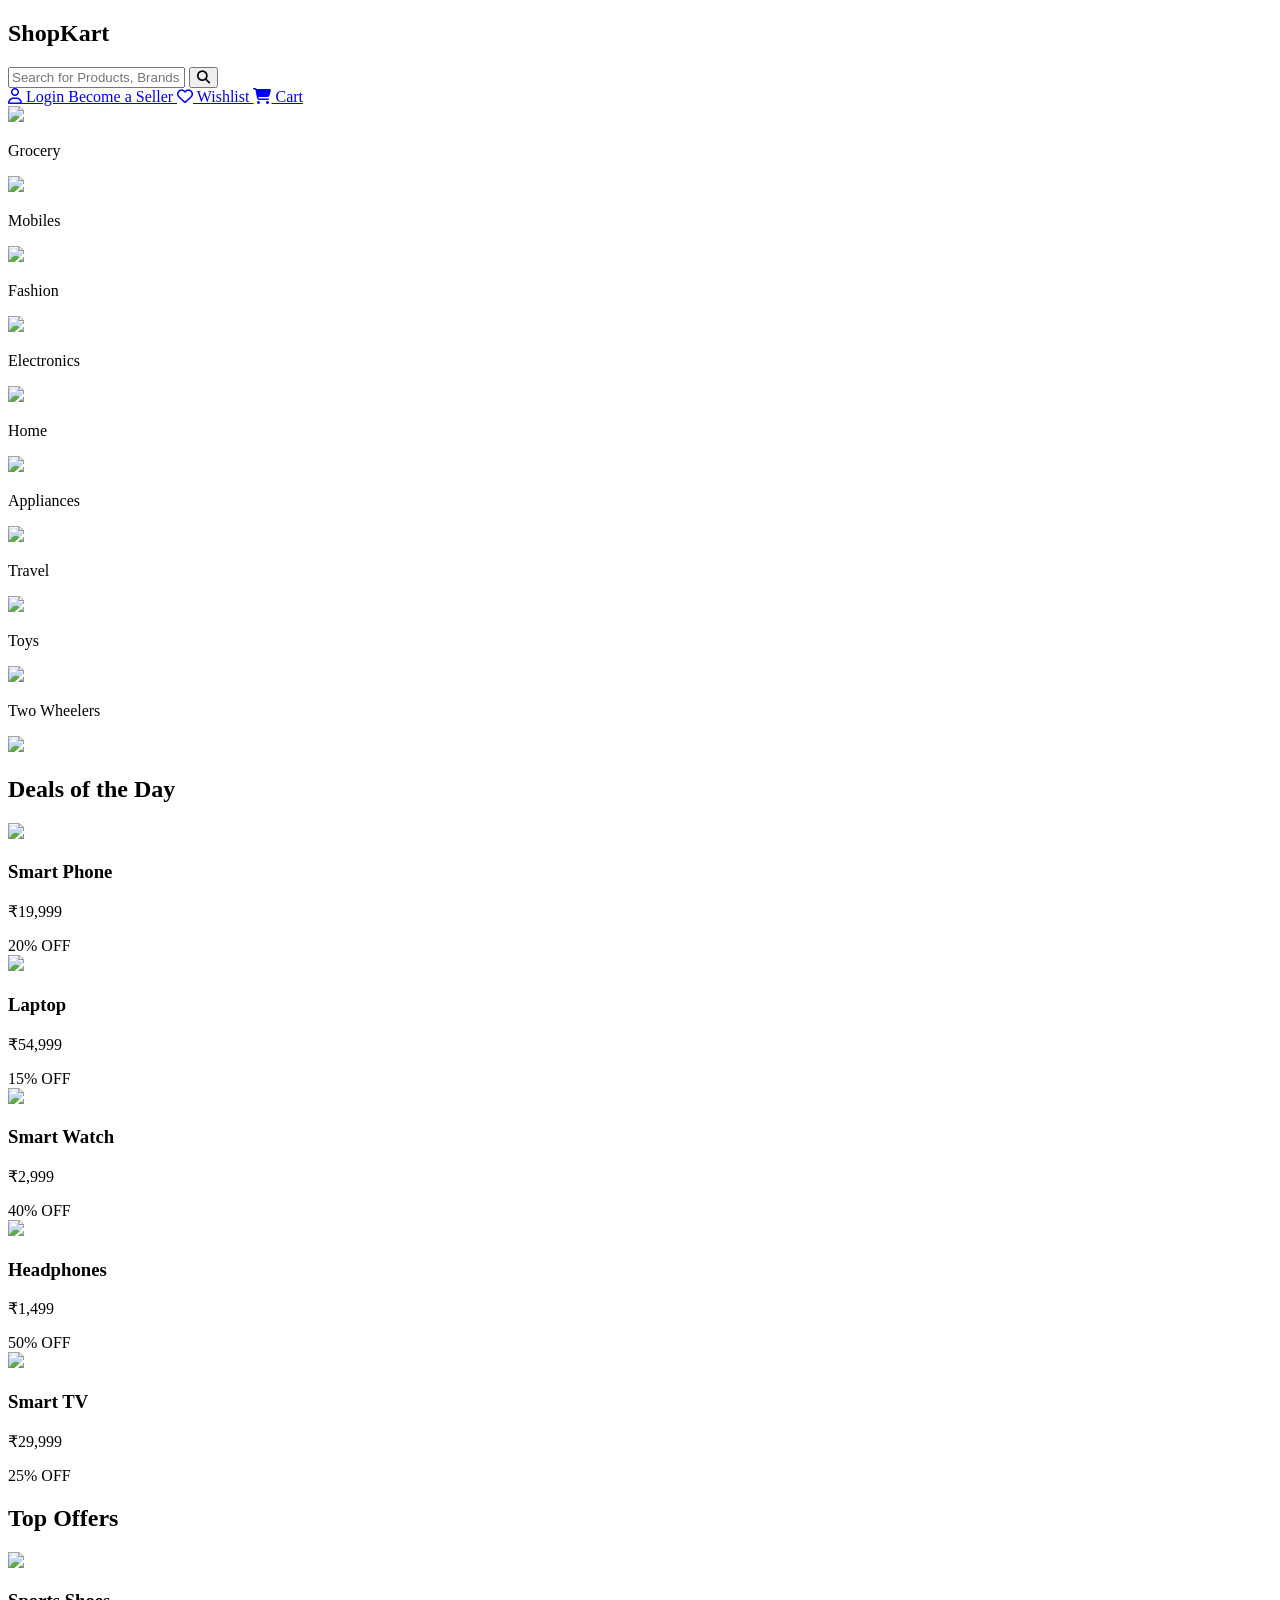
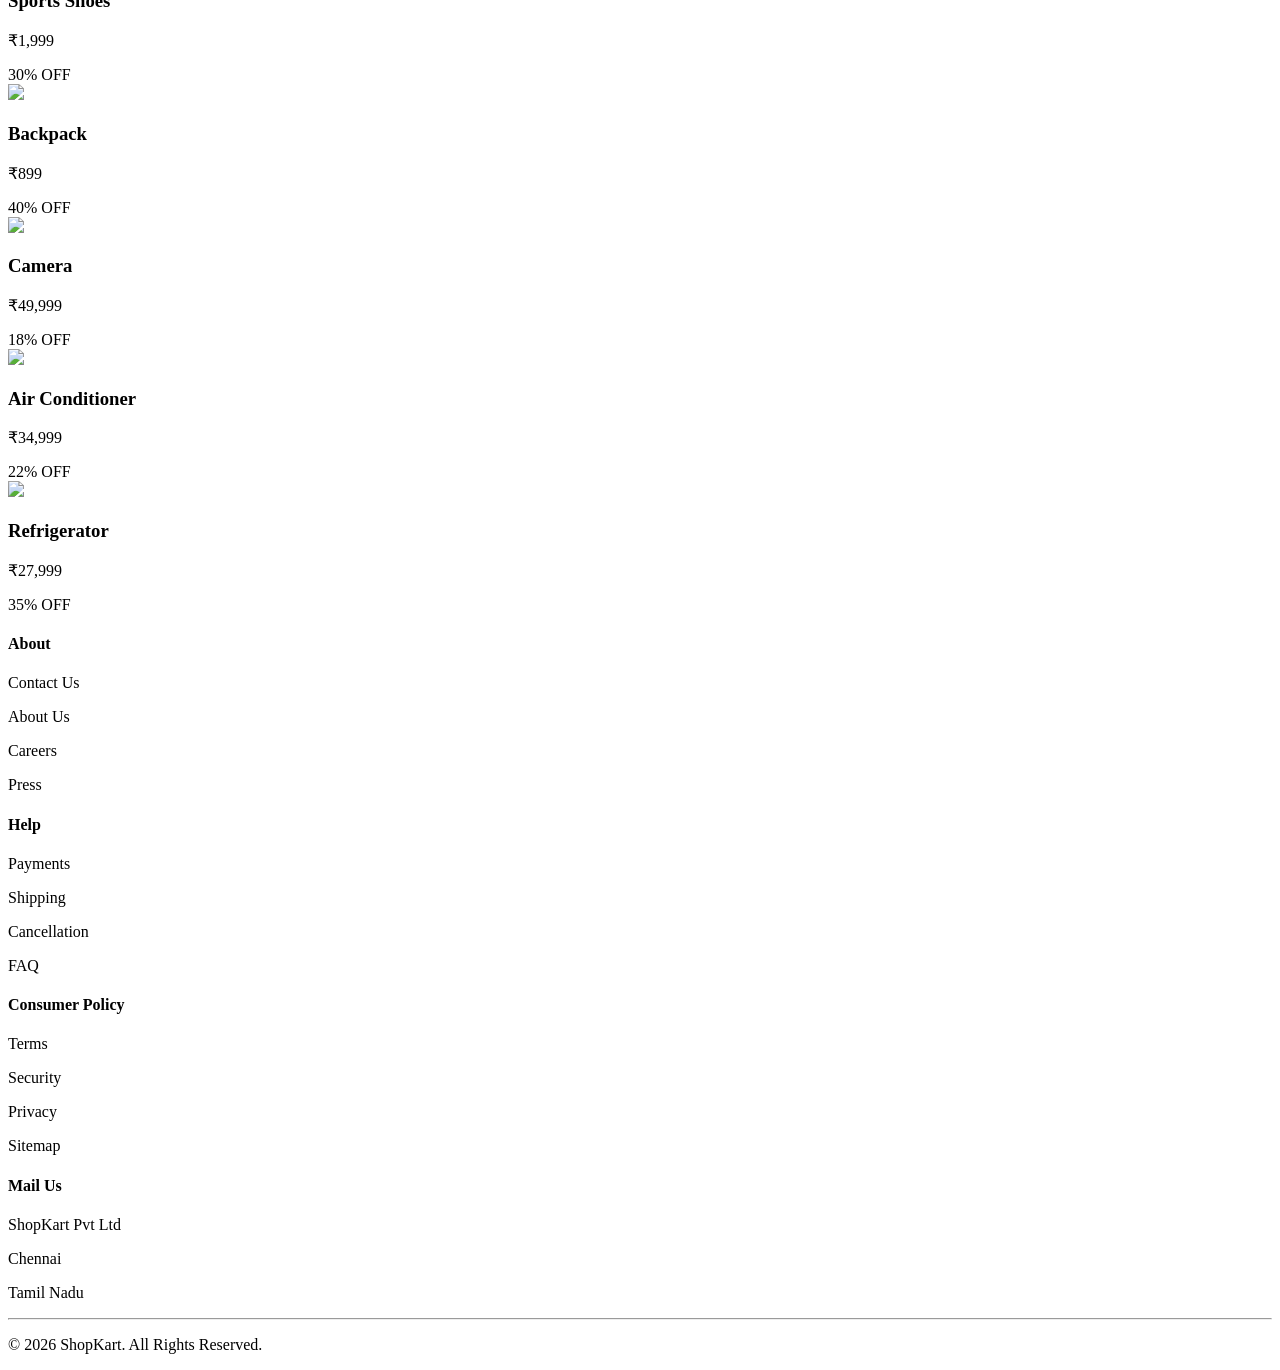
==== index.html @ f27321c1 "Added Flipkart clone pages" ====
<!DOCTYPE html>
<html lang="en">
<head>
    <meta charset="UTF-8">
    <meta name="viewport"
        content="width=device-width, initial-scale=1.0">

    <title>ShopKart</title>

    <link rel="stylesheet" href="style.css">

    <link rel="stylesheet"
    href="https://cdnjs.cloudflare.com/ajax/libs/font-awesome/6.6.0/css/all.min.css">

</head>

<body>

<!-- ================= NAVBAR ================= -->

<header>

<nav class="navbar">

    <div class="logo">
        <h2>ShopKart</h2>
    </div>

    <div class="search-box">
        <input type="text" placeholder="Search for Products, Brands and More">
        <button>
        <i class="fa-solid fa-magnifying-glass"></i>
        </button>
    </div>

    <div class="nav-menu">
        <a href="login.html">
        <i class="fa-regular fa-user"></i>
        Login
        </a>

<a href="#">
Become a Seller
</a>

<a href="wishlist.html">
<i class="fa-regular fa-heart"></i>
Wishlist
</a>

<a href="cart.html">
<i class="fa-solid fa-cart-shopping"></i>
Cart
</a>

</div>

</nav>

</header>

<!-- ================= CATEGORIES ================= -->

<section class="categories">

<div class="category">
<img src="images/grocery.png">
<p>Grocery</p>
</div>

<div class="category">
<img src="images/mobile.png">
<p>Mobiles</p>
</div>

<div class="category">
<img src="images/fashion.png">
<p>Fashion</p>
</div>

<div class="category">
<img src="images/electronics.png">
<p>Electronics</p>
</div>

<div class="category">
<img src="images/home.png">
<p>Home</p>
</div>

<div class="category">
<img src="images/appliances.png">
<p>Appliances</p>
</div>

<div class="category">
<img src="images/flight.png">
<p>Travel</p>
</div>

<div class="category">
<img src="images/toys.png">
<p>Toys</p>
</div>

<div class="category">
<img src="images/bike.png">
<p>Two Wheelers</p>
</div>

</section>

<!-- ================= HERO SECTION ================= -->

<section class="hero">

<div class="slider">

<img src="images/banner1.jpg">

</div>

</section>

<!-- ================= DEAL OF THE DAY ================= -->

<section class="product-section">

<h2>Deals of the Day</h2>

<div class="products">

<div class="card">

<img src="images/phone.jpg">

<h3>Smart Phone</h3>

<p class="price">₹19,999</p>

<span>20% OFF</span>

</div>

<div class="card">

<img src="images/laptop.jpg">

<h3>Laptop</h3>

<p class="price">₹54,999</p>

<span>15% OFF</span>

</div>

<div class="card">

<img src="images/watch.jpg">

<h3>Smart Watch</h3>

<p class="price">₹2,999</p>

<span>40% OFF</span>

</div>

<div class="card">

<img src="images/headphone.jpg">

<h3>Headphones</h3>

<p class="price">₹1,499</p>

<span>50% OFF</span>

</div>

<div class="card">

<img src="images/tv.jpg">

<h3>Smart TV</h3>

<p class="price">₹29,999</p>

<span>25% OFF</span>

</div>

</div>

</section>

<!-- ================= TOP OFFERS ================= -->

<section class="product-section">

<h2>Top Offers</h2>

<div class="products">

<div class="card">

<img src="images/shoe.jpg">

<h3>Sports Shoes</h3>

<p class="price">₹1,999</p>

<span>30% OFF</span>

</div>

<div class="card">

<img src="images/bag.jpg">

<h3>Backpack</h3>

<p class="price">₹899</p>

<span>40% OFF</span>

</div>

<div class="card">

<img src="images/camera.jpg">

<h3>Camera</h3>

<p class="price">₹49,999</p>

<span>18% OFF</span>

</div>

<div class="card">

<img src="images/ac.jpg">

<h3>Air Conditioner</h3>

<p class="price">₹34,999</p>

<span>22% OFF</span>

</div>

<div class="card">

<img src="images/fridge.jpg">

<h3>Refrigerator</h3>

<p class="price">₹27,999</p>

<span>35% OFF</span>

</div>

</div>

</section>

<!-- ================= FOOTER ================= -->

<footer>

<div class="footer-content">

<div>

<h4>About</h4>

<p>Contact Us</p>

<p>About Us</p>

<p>Careers</p>

<p>Press</p>

</div>

<div>

<h4>Help</h4>

<p>Payments</p>

<p>Shipping</p>

<p>Cancellation</p>

<p>FAQ</p>

</div>

<div>

<h4>Consumer Policy</h4>

<p>Terms</p>

<p>Security</p>

<p>Privacy</p>

<p>Sitemap</p>

</div>

<div>

<h4>Mail Us</h4>

<p>ShopKart Pvt Ltd</p>

<p>Chennai</p>

<p>Tamil Nadu</p>

</div>

</div>

<hr>

<p class="copyright">

© 2026 ShopKart. All Rights Reserved.

</p>

</footer>

</body>
</html>
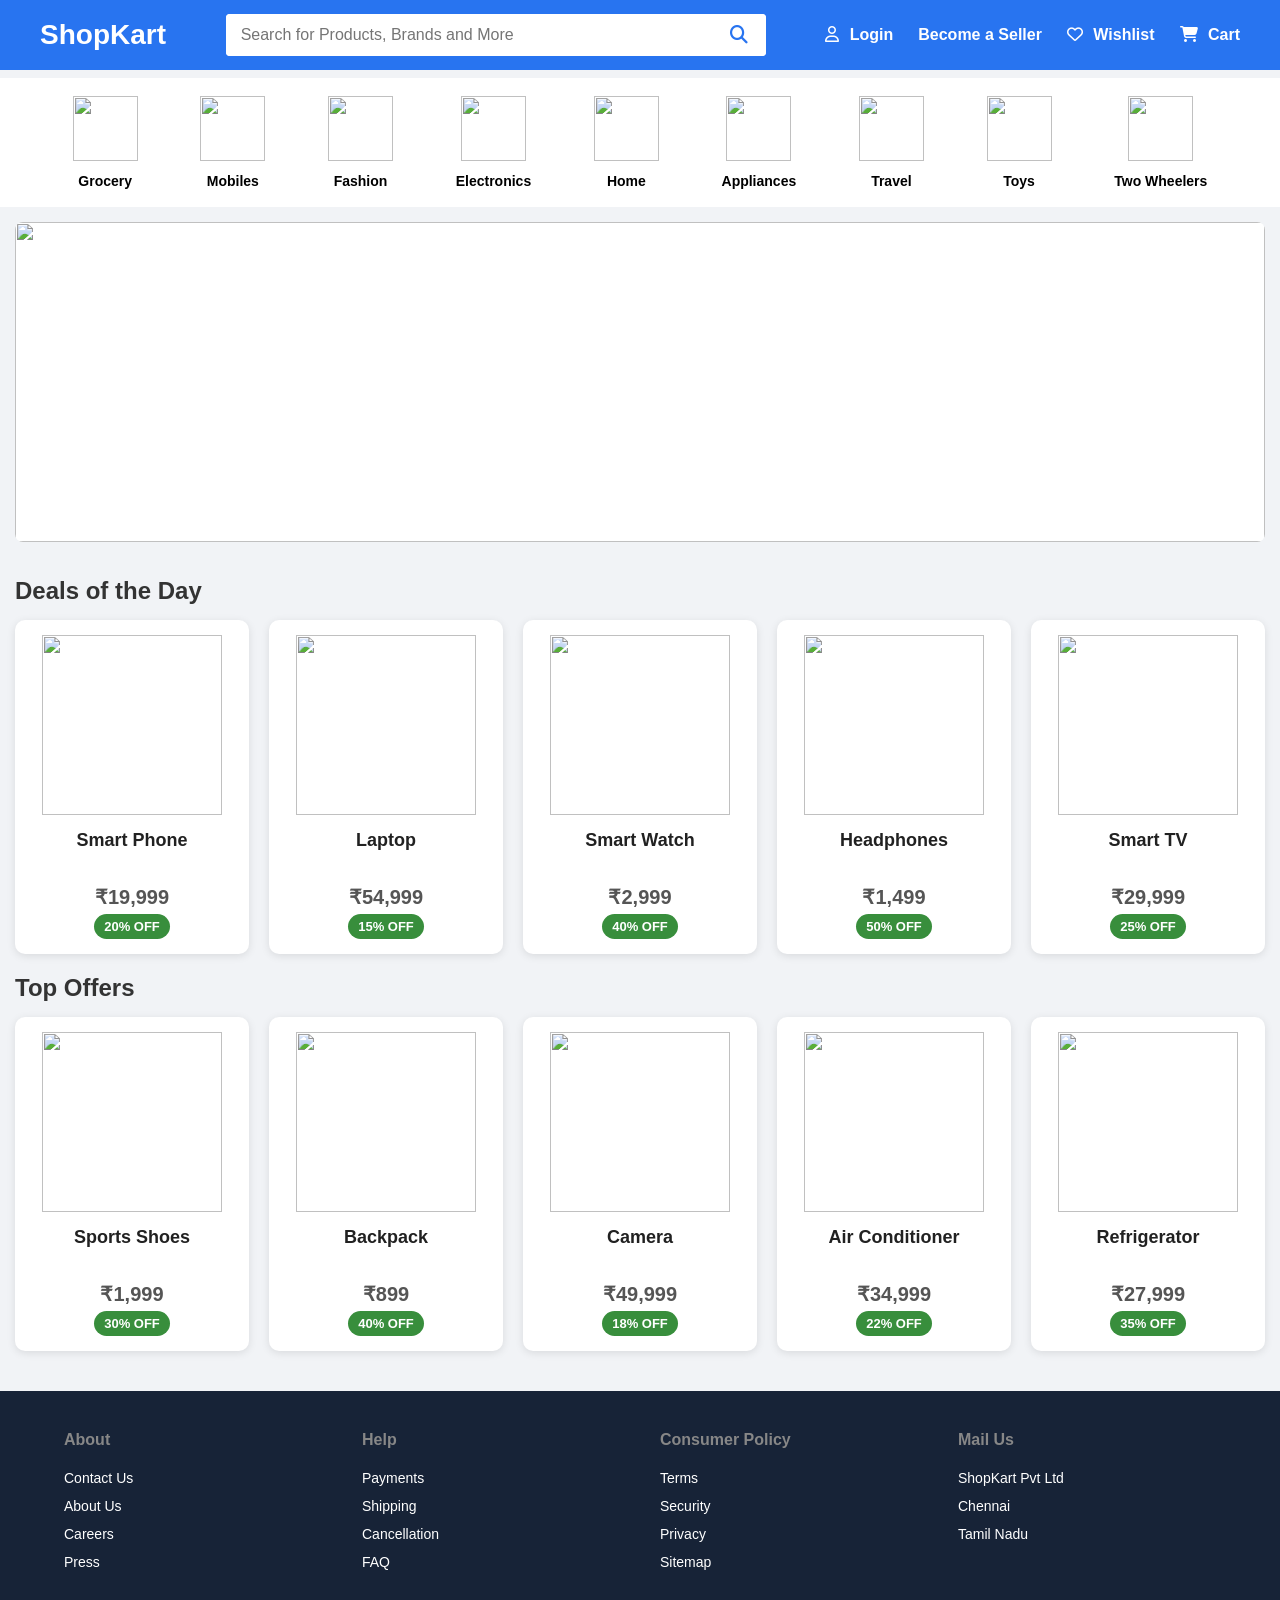
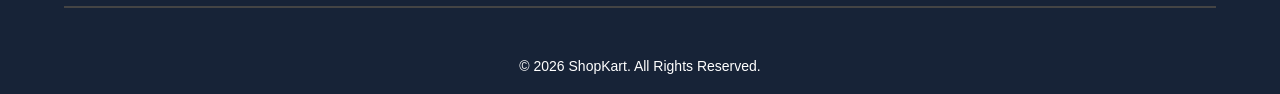
==== commit 422fdfcf: "Images types change" ====
--- a/index.html
+++ b/index.html
@@ -116,7 +116,7 @@
 
 <div class="slider">
 
-<img src="images/banner1.jpg">
+<img src="images/banner1.jpeg">
 
 </div>
 
@@ -132,7 +132,7 @@
 
 <div class="card">
 
-<img src="images/phone.jpg">
+<img src="images/phone.jpeg">
 
 <h3>Smart Phone</h3>
 
@@ -144,7 +144,7 @@
 
 <div class="card">
 
-<img src="images/laptop.jpg">
+<img src="images/laptop.jpeg">
 
 <h3>Laptop</h3>
 
@@ -156,7 +156,7 @@
 
 <div class="card">
 
-<img src="images/watch.jpg">
+<img src="images/watch.jpeg">
 
 <h3>Smart Watch</h3>
 
@@ -168,7 +168,7 @@
 
 <div class="card">
 
-<img src="images/headphone.jpg">
+<img src="images/headphone.jpeg">
 
 <h3>Headphones</h3>
 
@@ -180,7 +180,7 @@
 
 <div class="card">
 
-<img src="images/tv.jpg">
+<img src="images/tv.jpeg">
 
 <h3>Smart TV</h3>
 
@@ -216,7 +216,7 @@
 
 <div class="card">
 
-<img src="images/bag.jpg">
+<img src="images/bag.jpeg">
 
 <h3>Backpack</h3>
 
@@ -228,7 +228,7 @@
 
 <div class="card">
 
-<img src="images/camera.jpg">
+<img src="images/camera.jpeg">
 
 <h3>Camera</h3>
 
@@ -252,7 +252,7 @@
 
 <div class="card">
 
-<img src="images/fridge.jpg">
+<img src="images/fridge.jpeg">
 
 <h3>Refrigerator</h3>
 
@@ -339,4 +339,4 @@
 </footer>
 
 </body>
-</html>+</html>
--- a/style.css
+++ b/style.css
@@ -0,0 +1,573 @@
+/* ===========================
+   RESET
+=========================== */
+
+*{
+    margin:0;
+    padding:0;
+    box-sizing:border-box;
+    font-family:Arial, Helvetica, sans-serif;
+}
+
+body{
+    background:#f1f3f6;
+}
+
+/* ===========================
+   NAVBAR
+=========================== */
+
+.navbar{
+    width:100%;
+    height:70px;
+    background:#2874f0;
+    display:flex;
+    justify-content:space-between;
+    align-items:center;
+    padding:0 40px;
+    position:sticky;
+    top:0;
+    z-index:1000;
+}
+
+.logo h2{
+    color:white;
+    cursor:pointer;
+    font-size:28px;
+}
+
+/* ===========================
+   SEARCH BOX
+=========================== */
+
+.search-box{
+    width:45%;
+    height:42px;
+    display:flex;
+    background:white;
+    border-radius:4px;
+    overflow:hidden;
+}
+
+.search-box input{
+    width:100%;
+    border:none;
+    outline:none;
+    padding-left:15px;
+    font-size:16px;
+}
+
+.search-box button{
+    width:60px;
+    border:none;
+    background:white;
+    color:#2874f0;
+    cursor:pointer;
+    font-size:18px;
+}
+
+.search-box button:hover{
+    background:#f5f5f5;
+}
+
+/* ===========================
+   NAV LINKS
+=========================== */
+
+.nav-menu{
+    display:flex;
+    align-items:center;
+    gap:25px;
+}
+
+.nav-menu a{
+    text-decoration:none;
+    color:white;
+    font-size:16px;
+    font-weight:600;
+    transition:.3s;
+}
+
+.nav-menu a:hover{
+    color:#ffe500;
+}
+
+.nav-menu i{
+    margin-right:6px;
+}
+
+/* ===========================
+   CATEGORIES
+=========================== */
+
+.categories{
+    width:100%;
+    background:white;
+    display:flex;
+    justify-content:space-evenly;
+    align-items:center;
+    padding:18px 10px;
+    margin-top:8px;
+}
+
+.category{
+    text-align:center;
+    cursor:pointer;
+    transition:.3s;
+}
+
+.category img{
+    width:65px;
+    height:65px;
+    object-fit:contain;
+}
+
+.category p{
+    margin-top:8px;
+    font-size:14px;
+    font-weight:600;
+}
+
+.category:hover{
+    transform:translateY(-5px);
+}
+
+/* ===========================
+   HERO SECTION
+=========================== */
+
+.hero{
+    width:100%;
+    padding:15px;
+}
+
+.slider{
+    width:100%;
+    height:320px;
+    border-radius:8px;
+    overflow:hidden;
+    background:white;
+}
+
+.slider img{
+    width:100%;
+    height:100%;
+    object-fit:cover;
+    display:block;
+}
+
+/* ===========================
+   SECTION TITLE
+=========================== */
+
+.product-section{
+    margin:20px 15px;
+}
+
+.product-section h2{
+    font-size:24px;
+    margin-bottom:15px;
+    color:#333;
+}
+
+/* ===========================
+   PRODUCTS GRID
+=========================== */
+
+.products{
+    display:grid;
+    grid-template-columns:repeat(auto-fit,minmax(220px,1fr));
+    gap:20px;
+}
+
+/* ===========================
+   PRODUCT CARD
+=========================== */
+
+.card{
+    background:#fff;
+    border-radius:10px;
+    padding:15px;
+    text-align:center;
+    box-shadow:0 2px 8px rgba(0,0,0,0.1);
+    transition:0.3s ease;
+    cursor:pointer;
+}
+
+.card:hover{
+    transform:translateY(-8px);
+    box-shadow:0 8px 18px rgba(0,0,0,0.2);
+}
+
+/* ===========================
+   PRODUCT IMAGE
+=========================== */
+
+.card img{
+    width:180px;
+    height:180px;
+    object-fit:contain;
+    margin-bottom:15px;
+    transition:0.3s;
+}
+
+.card:hover img{
+    transform:scale(1.08);
+}
+
+/* ===========================
+   PRODUCT NAME
+=========================== */
+
+.card h3{
+    font-size:18px;
+    color:#212121;
+    margin-bottom:10px;
+    height:45px;
+}
+
+/* ===========================
+   PRICE
+=========================== */
+
+.price{
+    font-size:20px;
+    font-weight:bold;
+    color:#000;
+    margin-bottom:10px;
+}
+
+/* ===========================
+   DISCOUNT BADGE
+=========================== */
+
+.card span{
+    display:inline-block;
+    background:#388e3c;
+    color:#fff;
+    padding:5px 10px;
+    border-radius:20px;
+    font-size:13px;
+    font-weight:bold;
+}
+
+/* ===========================
+   PRODUCT DESCRIPTION
+=========================== */
+
+.card p{
+    margin:5px 0;
+    color:#555;
+}
+
+/* ===========================
+   BUTTONS
+=========================== */
+
+.btn-group{
+    display:flex;
+    justify-content:center;
+    gap:10px;
+    margin-top:15px;
+}
+
+.btn{
+    padding:10px 18px;
+    border:none;
+    border-radius:5px;
+    cursor:pointer;
+    font-size:14px;
+    font-weight:bold;
+    transition:0.3s;
+}
+
+.buy-btn{
+    background:#fb641b;
+    color:#fff;
+}
+
+.buy-btn:hover{
+    background:#e85a17;
+}
+
+.cart-btn{
+    background:#ff9f00;
+    color:#fff;
+}
+
+.cart-btn:hover{
+    background:#f18f00;
+}
+
+/* ===========================
+   OFFER TAG
+=========================== */
+
+.offer{
+    color:#388e3c;
+    font-size:14px;
+    font-weight:bold;
+    margin-top:8px;
+}
+
+/* ===========================
+   RATING
+=========================== */
+
+.rating{
+    display:inline-block;
+    background:#388e3c;
+    color:#fff;
+    padding:3px 8px;
+    border-radius:4px;
+    font-size:13px;
+    margin-top:8px;
+}
+
+.rating i{
+    margin-left:3px;
+    font-size:11px;
+}
+
+/* ===========================
+   FOOTER
+=========================== */
+
+footer{
+    background:#172337;
+    color:#ffffff;
+    margin-top:40px;
+    padding-top:40px;
+}
+
+.footer-content{
+    width:90%;
+    margin:auto;
+    display:grid;
+    grid-template-columns:repeat(4,1fr);
+    gap:40px;
+}
+
+.footer-content h4{
+    color:#878787;
+    margin-bottom:15px;
+    font-size:16px;
+}
+
+.footer-content p{
+    font-size:14px;
+    line-height:28px;
+    cursor:pointer;
+    transition:0.3s;
+}
+
+.footer-content p:hover{
+    color:#2874f0;
+}
+
+footer hr{
+    margin:30px auto;
+    width:90%;
+    border:1px solid #444;
+}
+
+.copyright{
+    text-align:center;
+    padding:20px;
+    font-size:14px;
+}
+
+/* ===========================
+   SCROLLBAR
+=========================== */
+
+::-webkit-scrollbar{
+    width:10px;
+}
+
+::-webkit-scrollbar-track{
+    background:#f1f1f1;
+}
+
+::-webkit-scrollbar-thumb{
+    background:#2874f0;
+    border-radius:10px;
+}
+
+::-webkit-scrollbar-thumb:hover{
+    background:#0d5be1;
+}
+
+/* ===========================
+   SMOOTH SCROLL
+=========================== */
+
+html{
+    scroll-behavior:smooth;
+}
+
+/* ===========================
+   IMAGE HOVER
+=========================== */
+
+img{
+    transition:0.3s ease;
+}
+
+img:hover{
+    transform:scale(1.03);
+}
+
+/* ===========================
+   LINKS
+=========================== */
+
+a{
+    transition:0.3s;
+}
+
+a:hover{
+    opacity:0.9;
+}
+
+/* ===========================
+   MOBILE RESPONSIVE
+=========================== */
+
+@media(max-width:992px){
+
+.navbar{
+    flex-direction:column;
+    height:auto;
+    padding:15px;
+}
+
+.search-box{
+    width:100%;
+    margin:15px 0;
+}
+
+.nav-menu{
+    gap:15px;
+    flex-wrap:wrap;
+    justify-content:center;
+}
+
+.categories{
+    flex-wrap:wrap;
+    gap:20px;
+}
+
+.footer-content{
+    grid-template-columns:repeat(2,1fr);
+}
+
+.slider{
+    height:220px;
+}
+
+}
+
+/* ===========================
+   TABLET
+=========================== */
+
+@media(max-width:768px){
+
+.products{
+    grid-template-columns:repeat(2,1fr);
+}
+
+.category img{
+    width:55px;
+    height:55px;
+}
+
+.logo h2{
+    font-size:24px;
+}
+
+.slider{
+    height:180px;
+}
+
+}
+
+/* ===========================
+   MOBILE
+=========================== */
+
+@media(max-width:576px){
+
+.products{
+    grid-template-columns:1fr;
+}
+
+.footer-content{
+    grid-template-columns:1fr;
+    text-align:center;
+}
+
+.category{
+    width:30%;
+}
+
+.search-box input{
+    font-size:14px;
+}
+
+.nav-menu{
+    font-size:14px;
+}
+
+.card img{
+    width:140px;
+    height:140px;
+}
+
+.product-section h2{
+    font-size:20px;
+}
+
+.slider{
+    height:150px;
+}
+
+}
+
+/* ===========================
+   CARD ANIMATION
+=========================== */
+
+.card{
+    animation:fadeUp 0.5s ease;
+}
+
+@keyframes fadeUp{
+
+0%{
+    opacity:0;
+    transform:translateY(20px);
+}
+
+100%{
+    opacity:1;
+    transform:translateY(0);
+}
+
+}
+
+/* ===========================
+   BUTTON EFFECT
+=========================== */
+
+button{
+    transition:0.3s ease;
+}
+
+button:hover{
+    transform:scale(1.05);
+}
+
+
+      
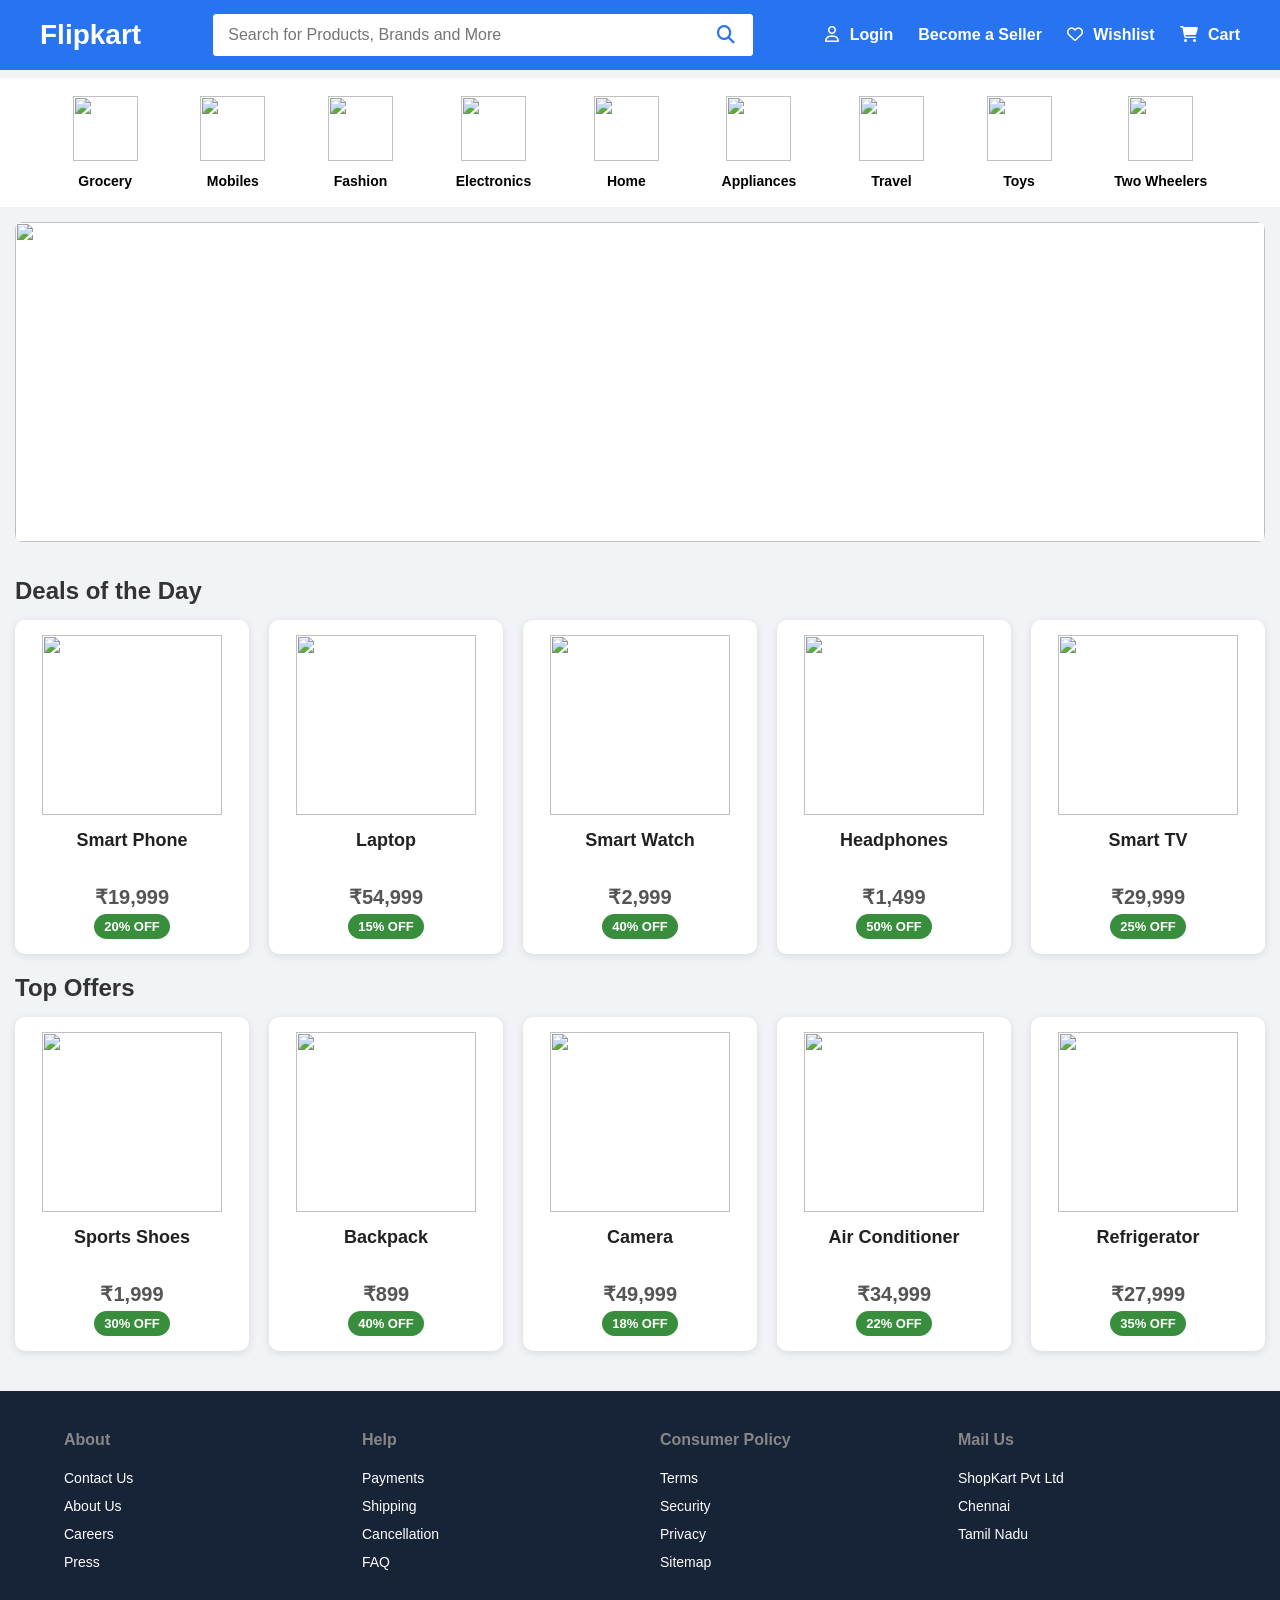
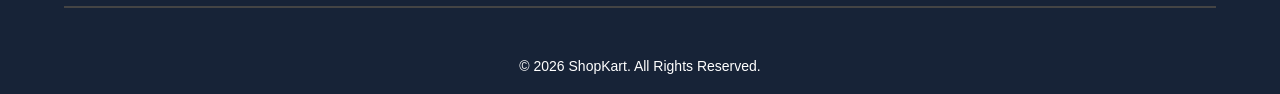
==== commit eca0c108: "Update index.html" ====
--- a/index.html
+++ b/index.html
@@ -5,7 +5,7 @@
     <meta name="viewport"
         content="width=device-width, initial-scale=1.0">
 
-    <title>ShopKart</title>
+    <title>Flipkart</title>
 
     <link rel="stylesheet" href="style.css">
 
@@ -23,7 +23,7 @@
 <nav class="navbar">
 
     <div class="logo">
-        <h2>ShopKart</h2>
+        <h2>Flipkart</h2>
     </div>
 
     <div class="search-box">
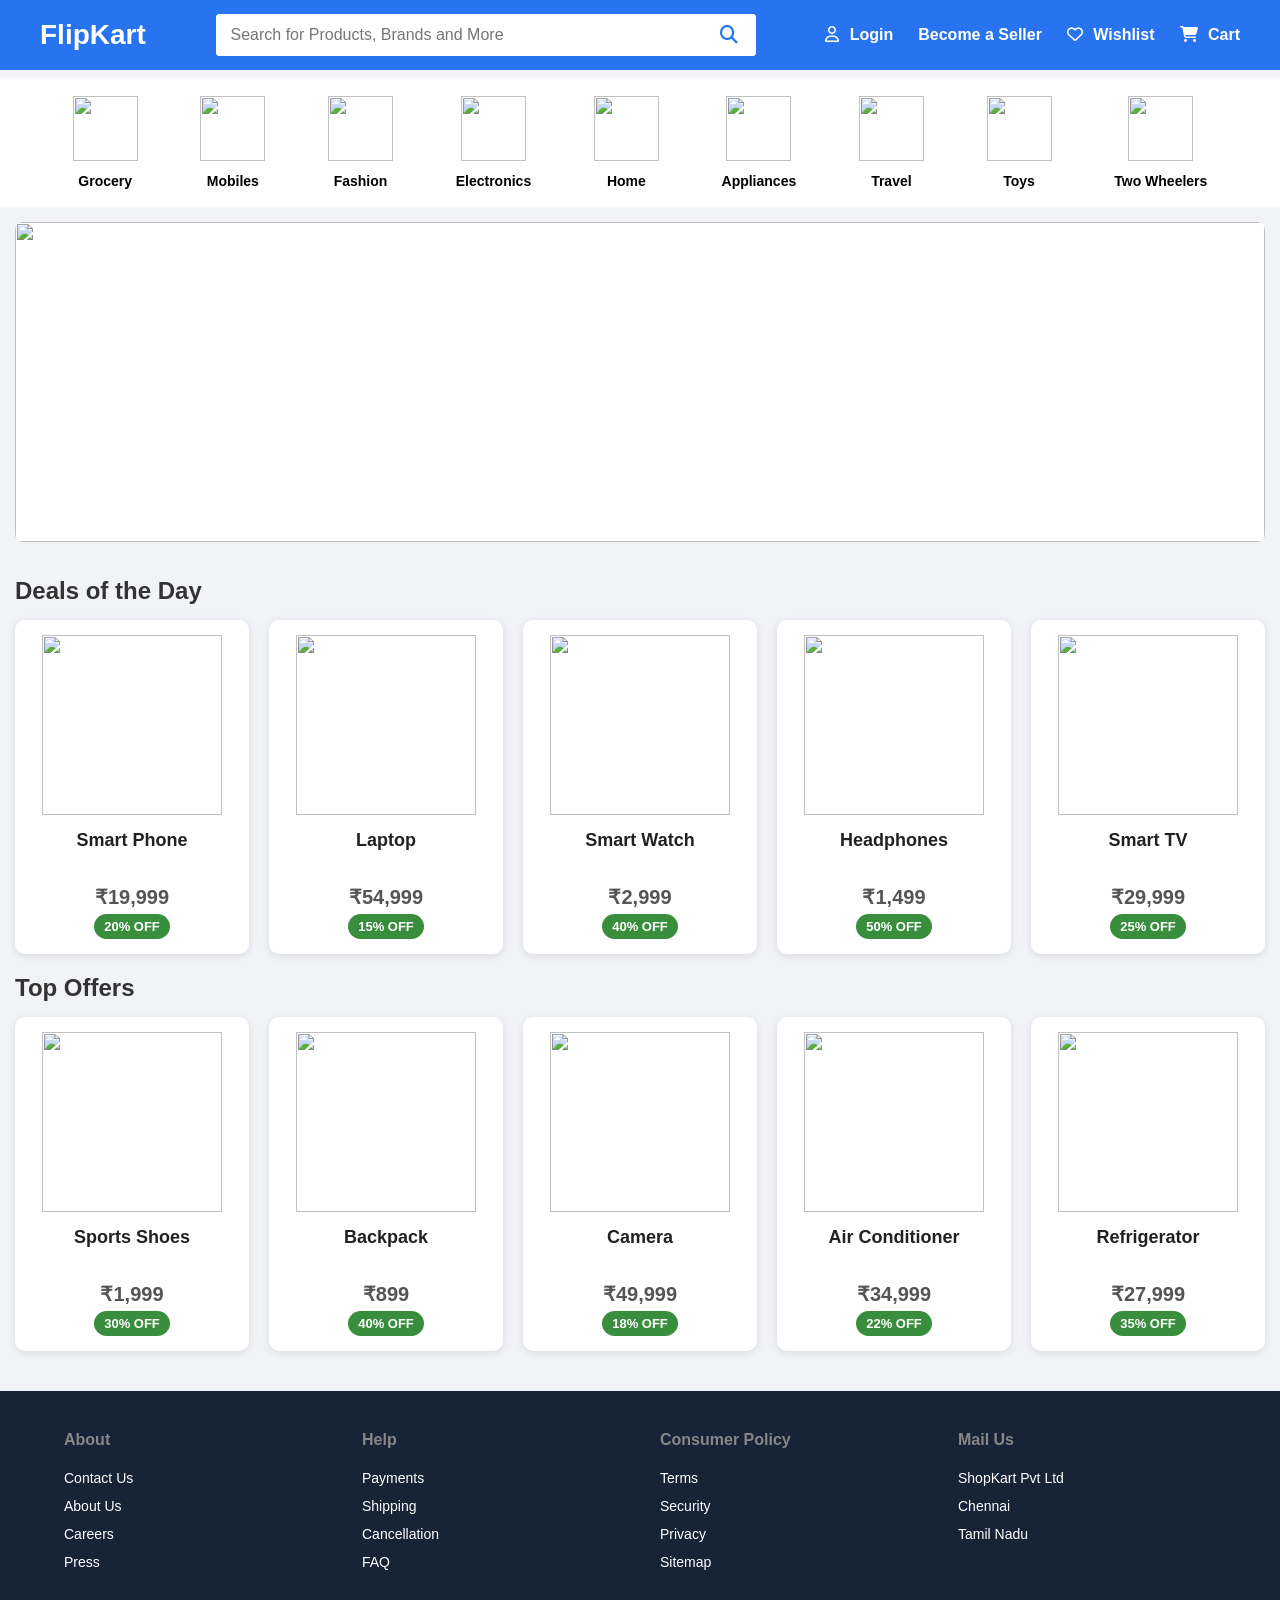
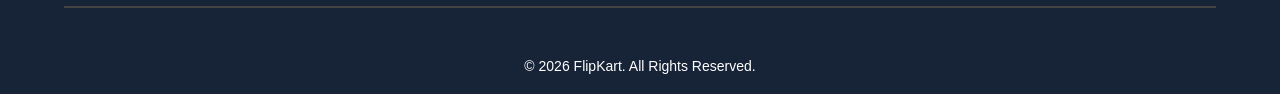
==== commit 30fb7022: "Added images" ====
--- a/index.html
+++ b/index.html
@@ -5,7 +5,7 @@
     <meta name="viewport"
         content="width=device-width, initial-scale=1.0">
 
-    <title>Flipkart</title>
+    <title>FlipKart</title>
 
     <link rel="stylesheet" href="style.css">
 
@@ -23,7 +23,7 @@
 <nav class="navbar">
 
     <div class="logo">
-        <h2>Flipkart</h2>
+        <h2>FlipKart</h2>
     </div>
 
     <div class="search-box">
@@ -116,7 +116,7 @@
 
 <div class="slider">
 
-<img src="images/banner1.jpeg">
+<img src="images/banner1.jpg">
 
 </div>
 
@@ -132,7 +132,7 @@
 
 <div class="card">
 
-<img src="images/phone.jpeg">
+<img src="images/phone.jpg">
 
 <h3>Smart Phone</h3>
 
@@ -144,7 +144,7 @@
 
 <div class="card">
 
-<img src="images/laptop.jpeg">
+<img src="images/laptop.jpg">
 
 <h3>Laptop</h3>
 
@@ -156,7 +156,7 @@
 
 <div class="card">
 
-<img src="images/watch.jpeg">
+<img src="images/watch.jpg">
 
 <h3>Smart Watch</h3>
 
@@ -168,7 +168,7 @@
 
 <div class="card">
 
-<img src="images/headphone.jpeg">
+<img src="images/headphone.jpg">
 
 <h3>Headphones</h3>
 
@@ -180,7 +180,7 @@
 
 <div class="card">
 
-<img src="images/tv.jpeg">
+<img src="images/tv.jpg">
 
 <h3>Smart TV</h3>
 
@@ -216,7 +216,7 @@
 
 <div class="card">
 
-<img src="images/bag.jpeg">
+<img src="images/bag.jpg">
 
 <h3>Backpack</h3>
 
@@ -228,7 +228,7 @@
 
 <div class="card">
 
-<img src="images/camera.jpeg">
+<img src="images/camera.jpg">
 
 <h3>Camera</h3>
 
@@ -252,7 +252,7 @@
 
 <div class="card">
 
-<img src="images/fridge.jpeg">
+<img src="images/fridge.jpg">
 
 <h3>Refrigerator</h3>
 
@@ -332,11 +332,11 @@
 
 <p class="copyright">
 
-© 2026 ShopKart. All Rights Reserved.
+© 2026 FlipKart. All Rights Reserved.
 
 </p>
 
 </footer>
 
 </body>
-</html>
+</html>
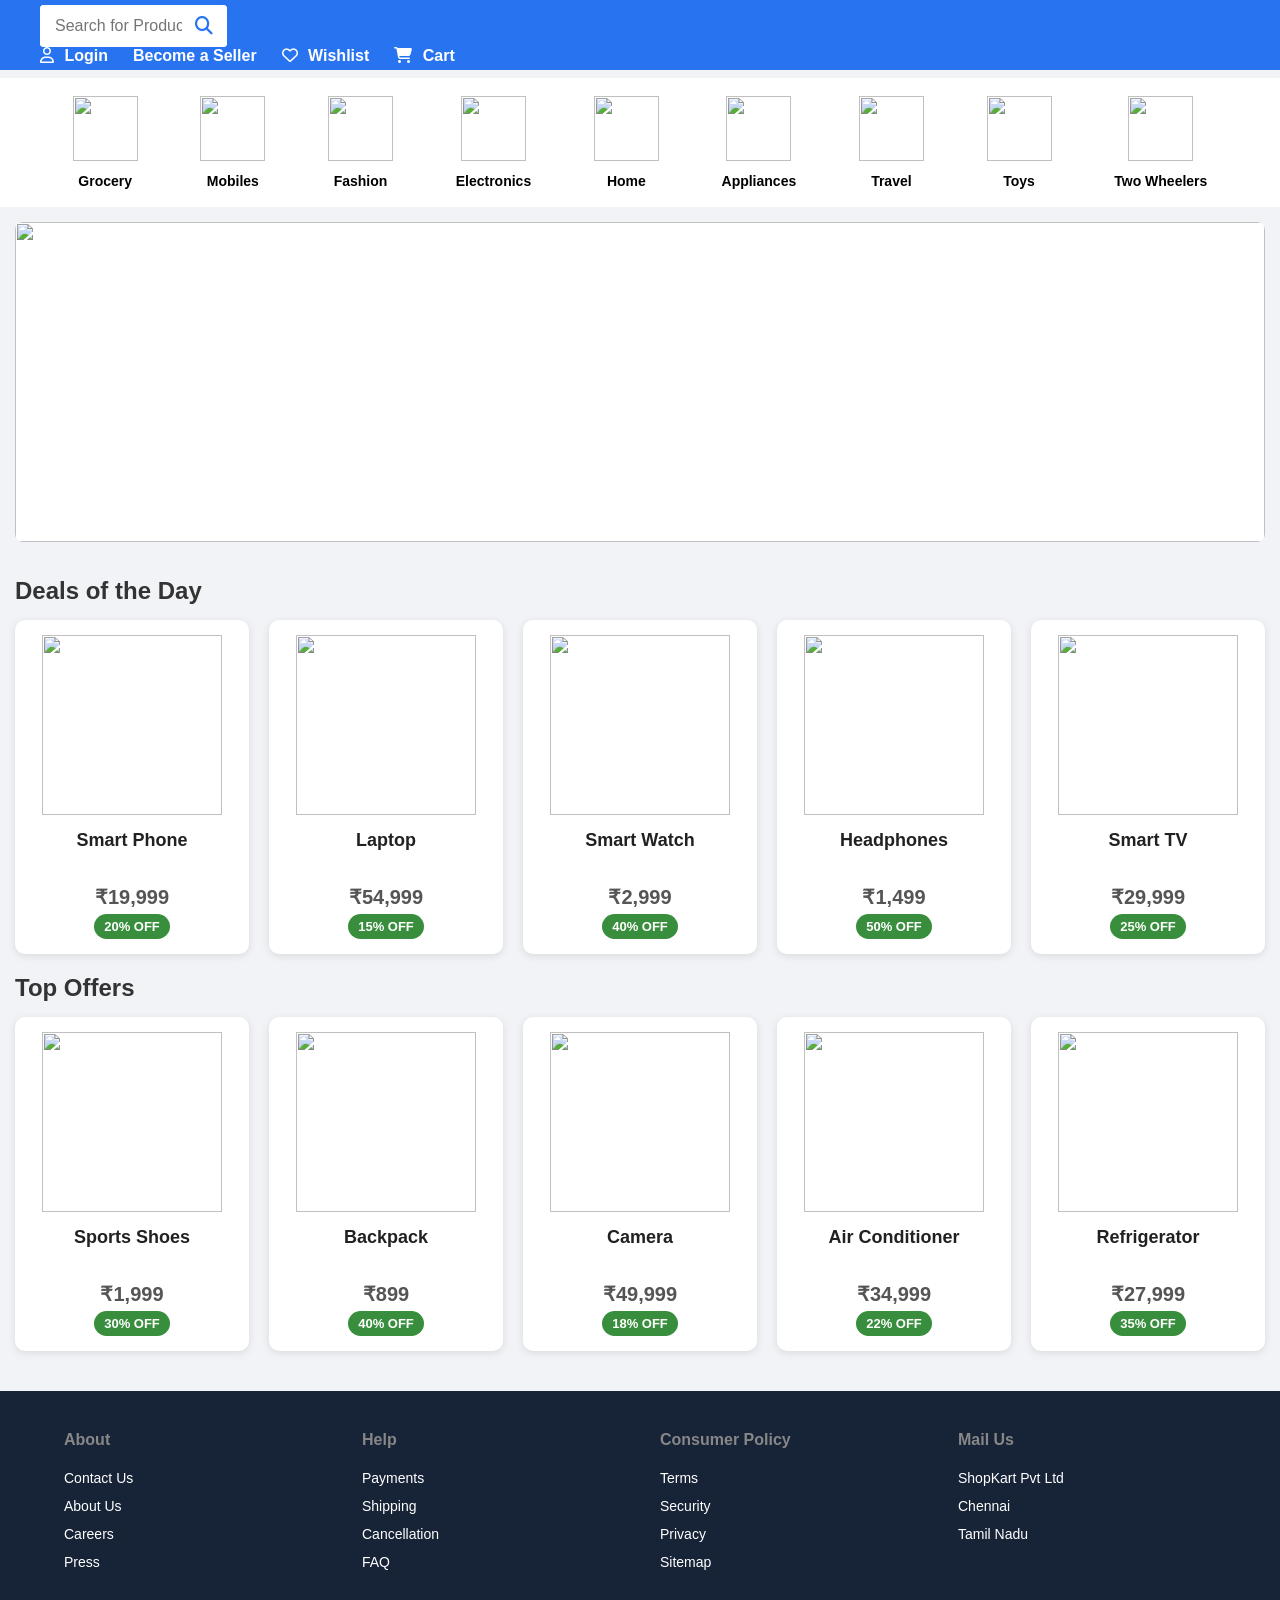
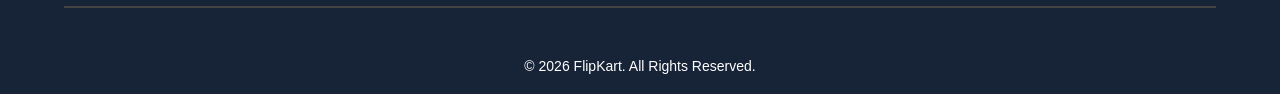
==== commit 43a78a8b: "Resolved merge conflict" ====
--- a/index.html
+++ b/index.html
@@ -23,8 +23,6 @@
 <nav class="navbar">
 
     <div class="logo">
-        <h2>FlipKart</h2>
-    </div>
 
     <div class="search-box">
         <input type="text" placeholder="Search for Products, Brands and More">
@@ -116,7 +114,7 @@
 
 <div class="slider">
 
-<img src="images/banner1.jpg">
+<img src="images/banner1.jpeg">
 
 </div>
 
@@ -132,7 +130,7 @@
 
 <div class="card">
 
-<img src="images/phone.jpg">
+<img src="images/phone.jpeg">
 
 <h3>Smart Phone</h3>
 
@@ -144,7 +142,7 @@
 
 <div class="card">
 
-<img src="images/laptop.jpg">
+<img src="images/laptop.jpeg">
 
 <h3>Laptop</h3>
 
@@ -156,7 +154,7 @@
 
 <div class="card">
 
-<img src="images/watch.jpg">
+<img src="images/watch.jpeg">
 
 <h3>Smart Watch</h3>
 
@@ -168,7 +166,7 @@
 
 <div class="card">
 
-<img src="images/headphone.jpg">
+<img src="images/headphone.jpeg">
 
 <h3>Headphones</h3>
 
@@ -180,7 +178,7 @@
 
 <div class="card">
 
-<img src="images/tv.jpg">
+<img src="images/tv.jpeg">
 
 <h3>Smart TV</h3>
 
@@ -216,7 +214,7 @@
 
 <div class="card">
 
-<img src="images/bag.jpg">
+<img src="images/bag.jpeg">
 
 <h3>Backpack</h3>
 
@@ -228,7 +226,7 @@
 
 <div class="card">
 
-<img src="images/camera.jpg">
+<img src="images/camera.jpeg">
 
 <h3>Camera</h3>
 
@@ -252,7 +250,7 @@
 
 <div class="card">
 
-<img src="images/fridge.jpg">
+<img src="images/fridge.jpeg">
 
 <h3>Refrigerator</h3>
 
@@ -339,4 +337,4 @@
 </footer>
 
 </body>
-</html>+</html>
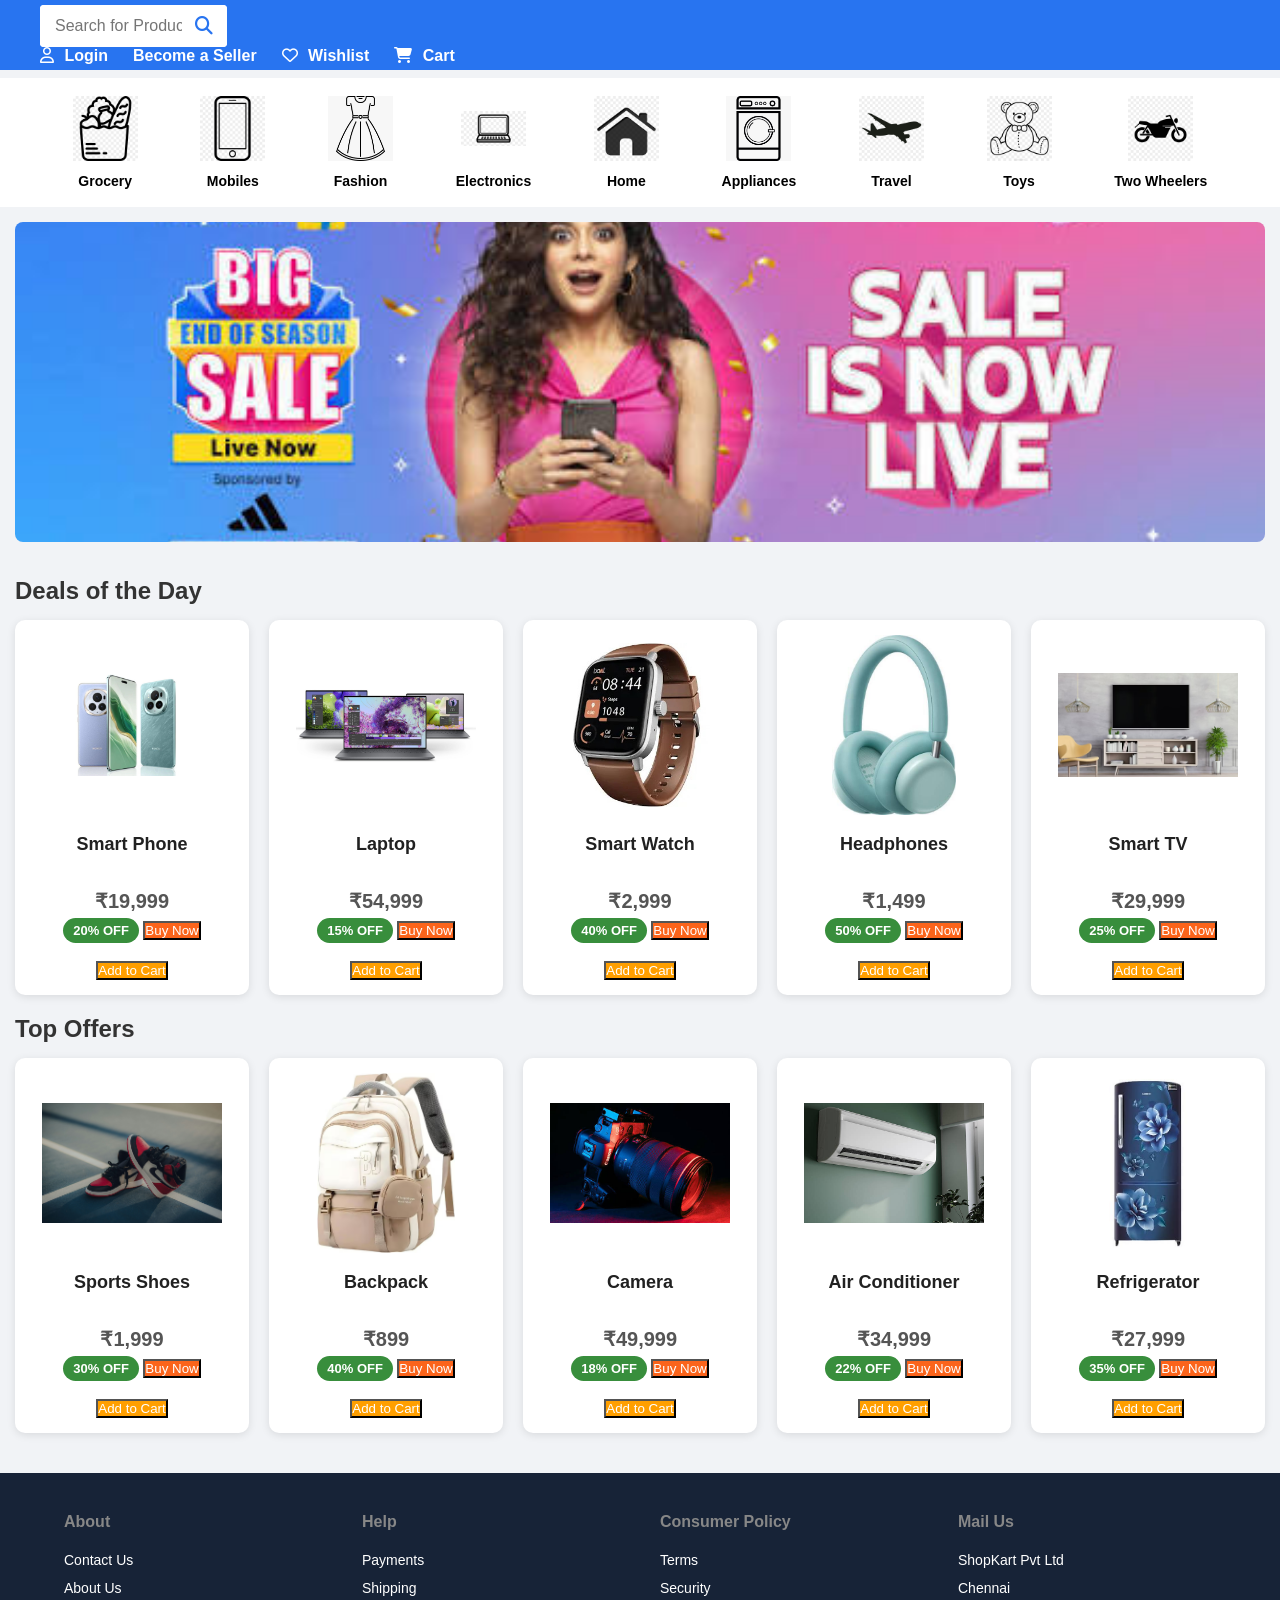
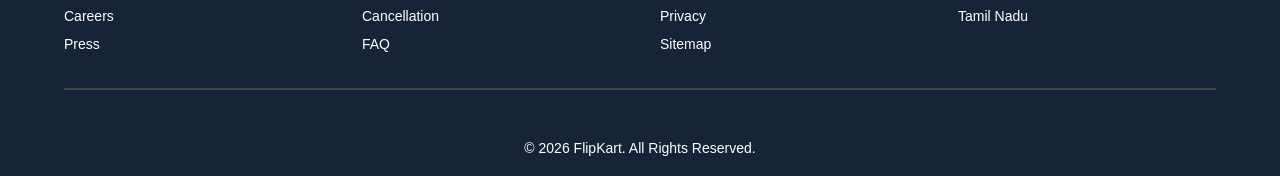
==== commit 854440fd: "Added JavaScript functionality" ====
--- a/index.html
+++ b/index.html
@@ -25,7 +25,7 @@
     <div class="logo">
 
     <div class="search-box">
-        <input type="text" placeholder="Search for Products, Brands and More">
+        <input type="text" id="search" placeholder="Search for Products, Brands and More">
         <button>
         <i class="fa-solid fa-magnifying-glass"></i>
         </button>
@@ -137,7 +137,10 @@
 <p class="price">₹19,999</p>
 
 <span>20% OFF</span>
-
+<button class="buy-btn">Buy Now</button>
+<br><br>
+
+<button class="cart-btn">Add to Cart</button>
 </div>
 
 <div class="card">
@@ -149,7 +152,11 @@
 <p class="price">₹54,999</p>
 
 <span>15% OFF</span>
-
+<button class="buy-btn">Buy Now</button>
+
+<br><br>
+
+<button class="cart-btn">Add to Cart</button>
 </div>
 
 <div class="card">
@@ -161,7 +168,11 @@
 <p class="price">₹2,999</p>
 
 <span>40% OFF</span>
-
+<button class="buy-btn">Buy Now</button>
+
+<br><br>
+
+<button class="cart-btn">Add to Cart</button>
 </div>
 
 <div class="card">
@@ -173,7 +184,11 @@
 <p class="price">₹1,499</p>
 
 <span>50% OFF</span>
-
+<button class="buy-btn">Buy Now</button>
+
+<br><br>
+
+<button class="cart-btn">Add to Cart</button>
 </div>
 
 <div class="card">
@@ -185,7 +200,11 @@
 <p class="price">₹29,999</p>
 
 <span>25% OFF</span>
-
+<button class="buy-btn">Buy Now</button>
+
+<br><br>
+
+<button class="cart-btn">Add to Cart</button>
 </div>
 
 </div>
@@ -209,7 +228,11 @@
 <p class="price">₹1,999</p>
 
 <span>30% OFF</span>
-
+<button class="buy-btn">Buy Now</button>
+
+<br><br>
+
+<button class="cart-btn">Add to Cart</button>
 </div>
 
 <div class="card">
@@ -221,7 +244,11 @@
 <p class="price">₹899</p>
 
 <span>40% OFF</span>
-
+<button class="buy-btn">Buy Now</button>
+
+<br><br>
+
+<button class="cart-btn">Add to Cart</button>
 </div>
 
 <div class="card">
@@ -233,7 +260,11 @@
 <p class="price">₹49,999</p>
 
 <span>18% OFF</span>
-
+<button class="buy-btn">Buy Now</button>
+
+<br><br>
+
+<button class="cart-btn">Add to Cart</button>
 </div>
 
 <div class="card">
@@ -245,7 +276,11 @@
 <p class="price">₹34,999</p>
 
 <span>22% OFF</span>
-
+<button class="buy-btn">Buy Now</button>
+
+<br><br>
+
+<button class="cart-btn">Add to Cart</button>
 </div>
 
 <div class="card">
@@ -257,7 +292,11 @@
 <p class="price">₹27,999</p>
 
 <span>35% OFF</span>
-
+<button class="buy-btn">Buy Now</button>
+
+<br><br>
+
+<button class="cart-btn">Add to Cart</button>
 </div>
 
 </div>
@@ -335,6 +374,6 @@
 </p>
 
 </footer>
-
+<script src="script.js"></script>
 </body>
 </html>
